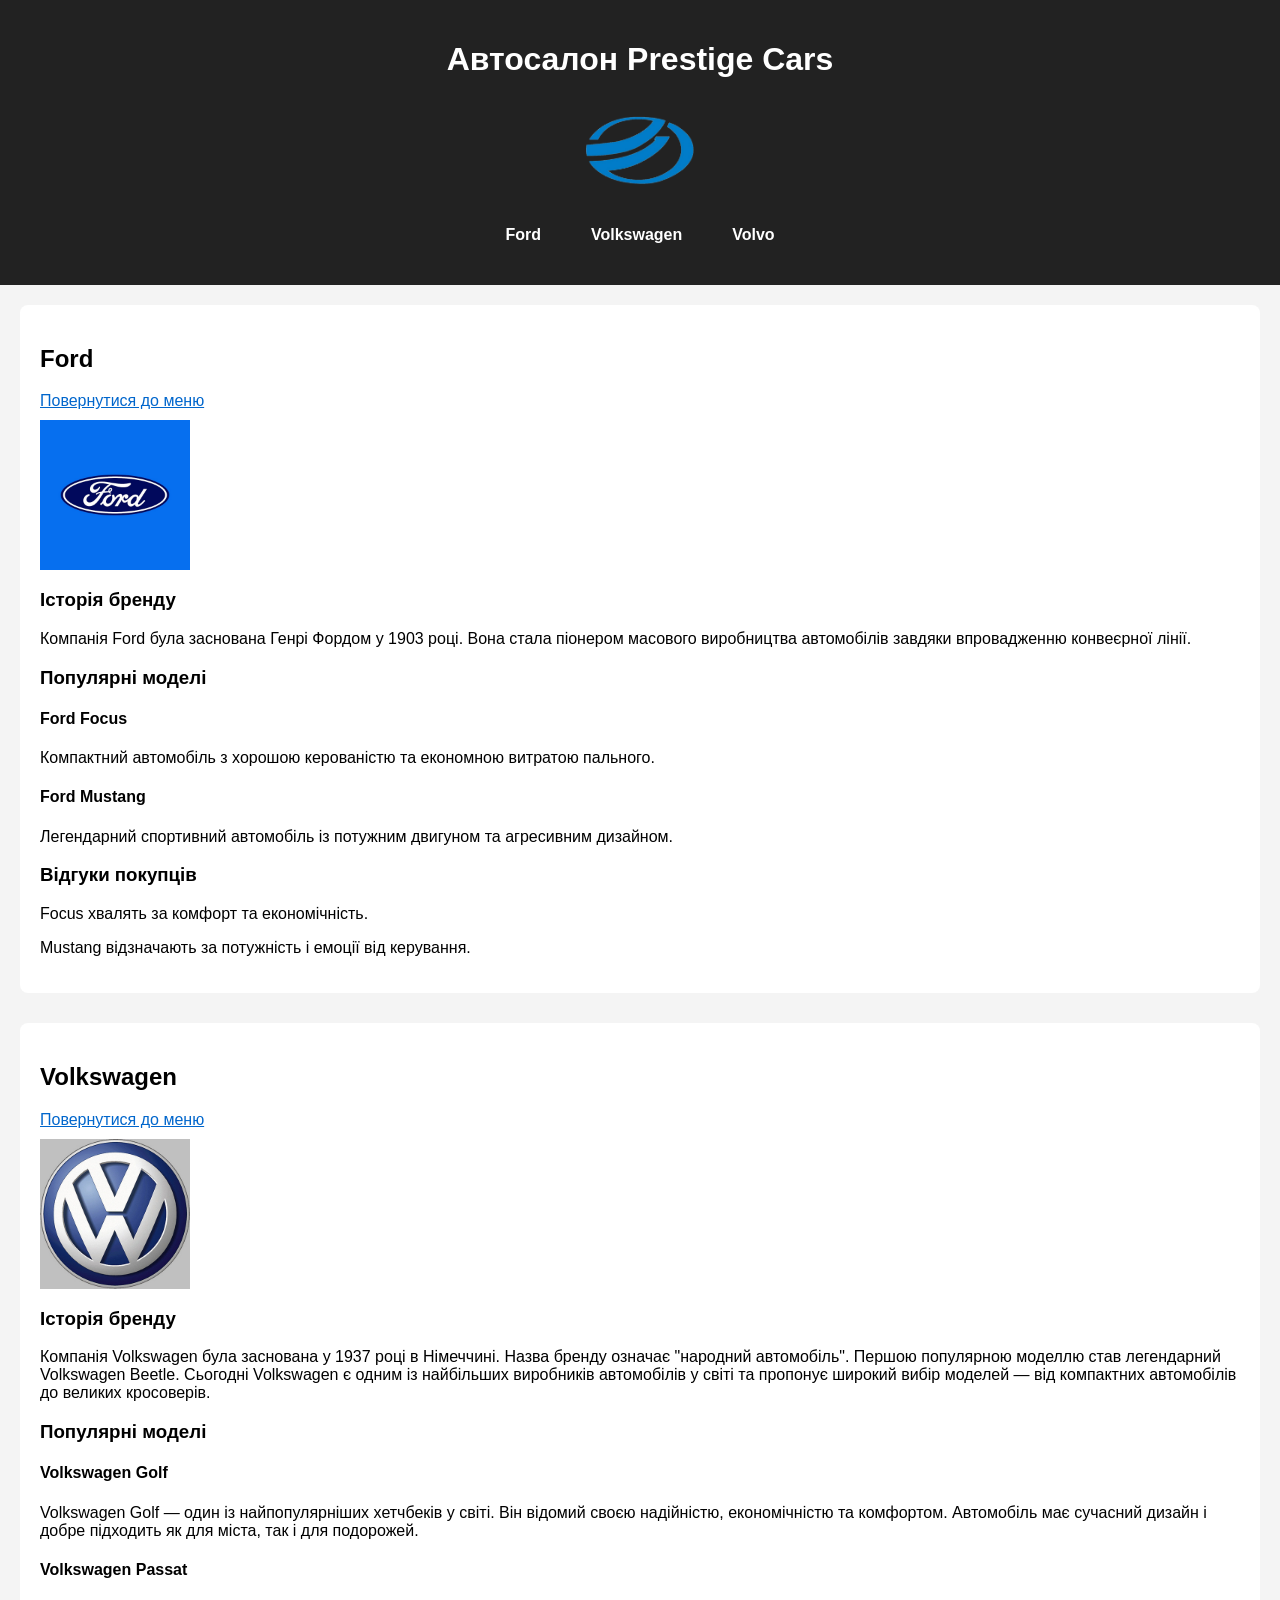
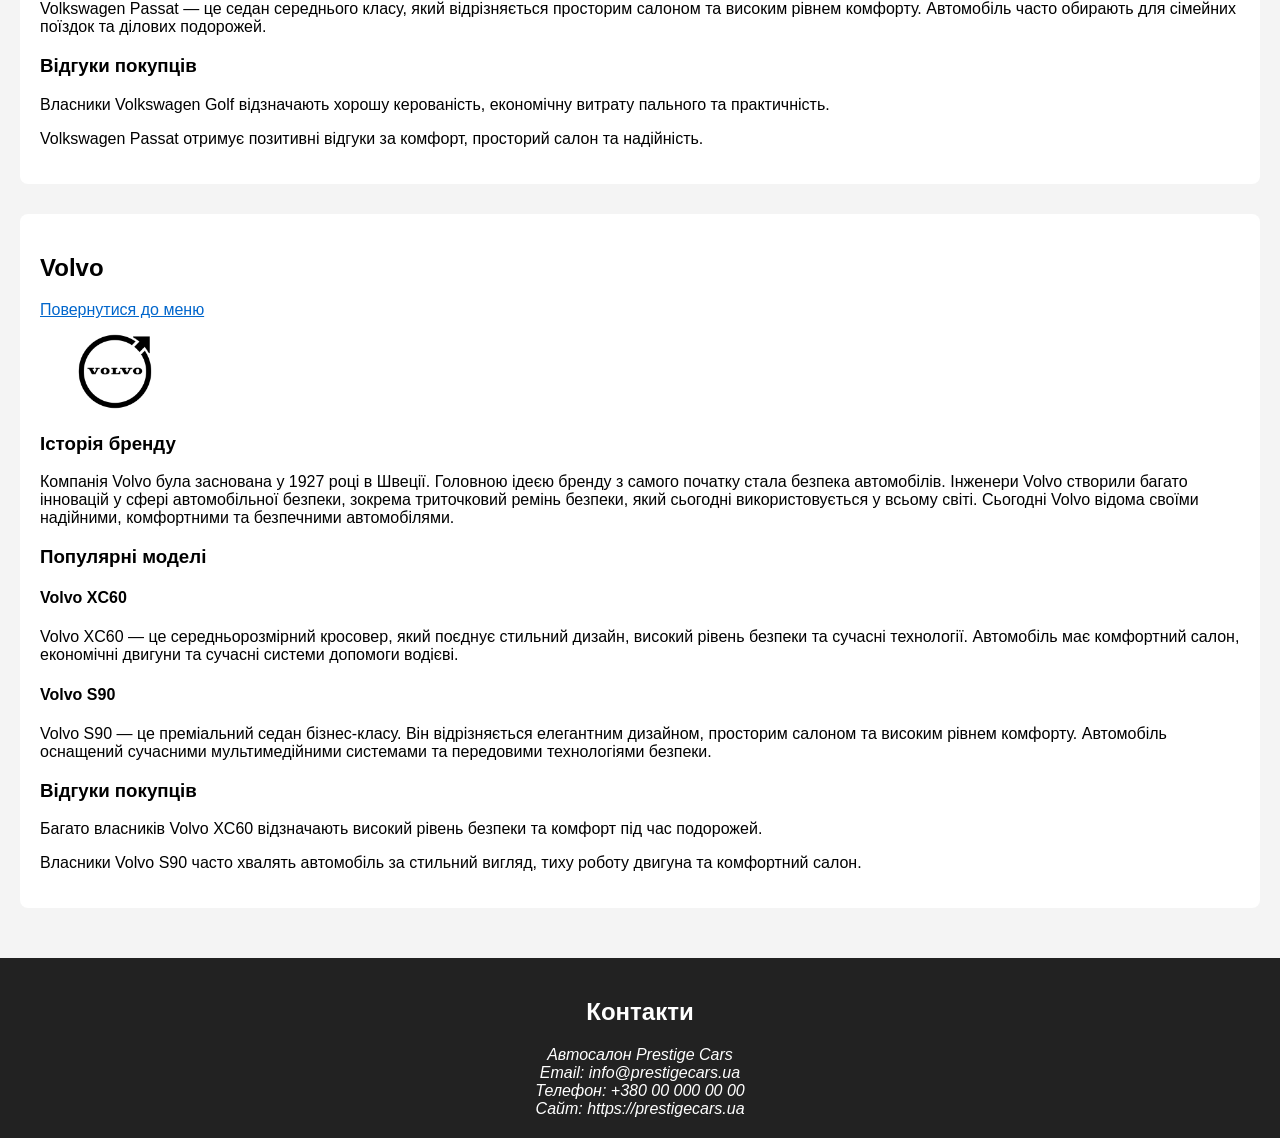
==== index.html @ c6f12db7 "CarShop_v1" ====
<!DOCTYPE html>
<html lang="uk">
<head>
    <meta charset="UTF-8">
    <link rel="stylesheet" href="assets/css/style.css">
    <title>Автосалон Prestige Cars</title>
</head>
<body>

<header id="top">
    <h1>Автосалон Prestige Cars</h1>

    <img src="assets/images/ZAZ_Logo.png" 
         alt="Логотип автосалону" width="120">

    <nav>
        <ul>
            <li><a href="#ford">Ford</a></li>
            <li><a href="#volks">Volkswagen</a></li>
            <li><a href="#volvo">Volvo</a></li>
        </ul>
    </nav>
</header>

<main>

    <article id="ford">
        <h2>Ford</h2>
        <a href="#top">Повернутися до меню</a>

        <img src="assets/images/Ford.jpg" 
             alt="Логотип Ford" width="150">

        <section>
            <h3>Історія бренду</h3>
            <p>Компанія Ford була заснована Генрі Фордом у 1903 році. Вона стала піонером масового виробництва автомобілів завдяки впровадженню конвеєрної лінії.</p>
        </section>

        <section>
            <h3>Популярні моделі</h3>
            <h4>Ford Focus</h4>
            <p>Компактний автомобіль з хорошою керованістю та економною витратою пального.</p>

            <h4>Ford Mustang</h4>
            <p>Легендарний спортивний автомобіль із потужним двигуном та агресивним дизайном.</p>
        </section>

        <section>
            <h3>Відгуки покупців</h3>
            <p>Focus хвалять за комфорт та економічність.</p>
            <p>Mustang відзначають за потужність і емоції від керування.</p>
        </section>
    </article>

    <article id="volks">
        <h2>Volkswagen</h2>
        <a href="#top">Повернутися до меню</a>

        <img src="assets/images/Volkswagen.jpg" 
             alt="Логотип Фольцваген" width="150">

        <section>
            <h3>Історія бренду</h3>
            <p>Компанія Volkswagen була заснована у 1937 році в Німеччині. Назва бренду означає "народний автомобіль". Першою популярною моделлю став легендарний Volkswagen Beetle. Сьогодні Volkswagen є одним із найбільших виробників автомобілів у світі та пропонує широкий вибір моделей — від компактних автомобілів до великих кросоверів.</p>
        </section>

        <section>
            <h3>Популярні моделі</h3>
            <h4>Volkswagen Golf</h4>
            <p>Volkswagen Golf — один із найпопулярніших хетчбеків у світі. Він відомий своєю надійністю, економічністю та комфортом. Автомобіль має сучасний дизайн і добре підходить як для міста, так і для подорожей.</p>

            <h4>Volkswagen Passat</h4>
            <p>Volkswagen Passat — це седан середнього класу, який відрізняється просторим салоном та високим рівнем комфорту. Автомобіль часто обирають для сімейних поїздок та ділових подорожей.</p>
        </section>

        <section>
            <h3>Відгуки покупців</h3>
            <p>Власники Volkswagen Golf відзначають хорошу керованість, економічну витрату пального та практичність.</p>
            <p>Volkswagen Passat отримує позитивні відгуки за комфорт, просторий салон та надійність.</p>
        </section>
    </article>

    <article id="volvo">
        <h2>Volvo</h2>
        <a href="#top">Повернутися до меню</a>

        <img src="assets/images/Volvo.png" 
             alt="Логотип Вольво" width="150">

        <section>
            <h3>Історія бренду</h3>
            <p>Компанія Volvo була заснована у 1927 році в Швеції. Головною ідеєю бренду з самого початку стала безпека автомобілів. Інженери Volvo створили багато інновацій у сфері автомобільної безпеки, зокрема триточковий ремінь безпеки, який сьогодні використовується у всьому світі. Сьогодні Volvo відома своїми надійними, комфортними та безпечними автомобілями.</p>
        </section>

        <section>
            <h3>Популярні моделі</h3>
            <h4>Volvo XC60</h4>
            <p>Volvo XC60 — це середньорозмірний кросовер, який поєднує стильний дизайн, високий рівень безпеки та сучасні технології. Автомобіль має комфортний салон, економічні двигуни та сучасні системи допомоги водієві.</p>

            <h4>Volvo S90</h4>
            <p>Volvo S90 — це преміальний седан бізнес-класу. Він відрізняється елегантним дизайном, просторим салоном та високим рівнем комфорту. Автомобіль оснащений сучасними мультимедійними системами та передовими технологіями безпеки.</p>
        </section>

        <section>
            <h3>Відгуки покупців</h3>
            <p>Багато власників Volvo XC60 відзначають високий рівень безпеки та комфорт під час подорожей.</p>
            <p>Власники Volvo S90 часто хвалять автомобіль за стильний вигляд, тиху роботу двигуна та комфортний салон.</p>
        </section>
    </article>

</main>

<footer>
    <h2>Контакти</h2>
    <address>
        Автосалон Prestige Cars<br>
        Email: info@prestigecars.ua<br>
        Телефон: +380 00 000 00 00<br>
        Сайт: https://prestigecars.ua
    </address>
</footer>

</body>
</html>
---- assets/css/style.css ----
body{
    font-family: Arial, sans-serif;
    margin: 0;
    background-color: #f4f4f4;
}

header{
    background-color: #222;
    color: white;
    text-align: center;
    padding: 20px;
}

header img{
    margin: 10px 0;
}

nav ul{
    list-style: none;
    padding: 0;
}

nav li{
    margin: 5px 0;
}

nav a{
    color: white;
    text-decoration: none;
    font-weight: bold;
}

nav a:hover{
    text-decoration: underline;
}

ul{
    display: flex;
    justify-content: center;
    gap: 50px;
}

main{
    padding: 20px;
}

article{
    background: white;
    padding: 20px;
    margin-bottom: 30px;
    border-radius: 8px;
}

article img{
    display: block;
    margin-bottom: 15px;
}

section{
    margin-bottom: 15px;
}

article a{
    display: inline-block;
    margin-bottom: 10px;
    color: #0066cc;
}

footer{
    background-color: #222;
    color: white;
    text-align: center;
    padding: 20px;
}
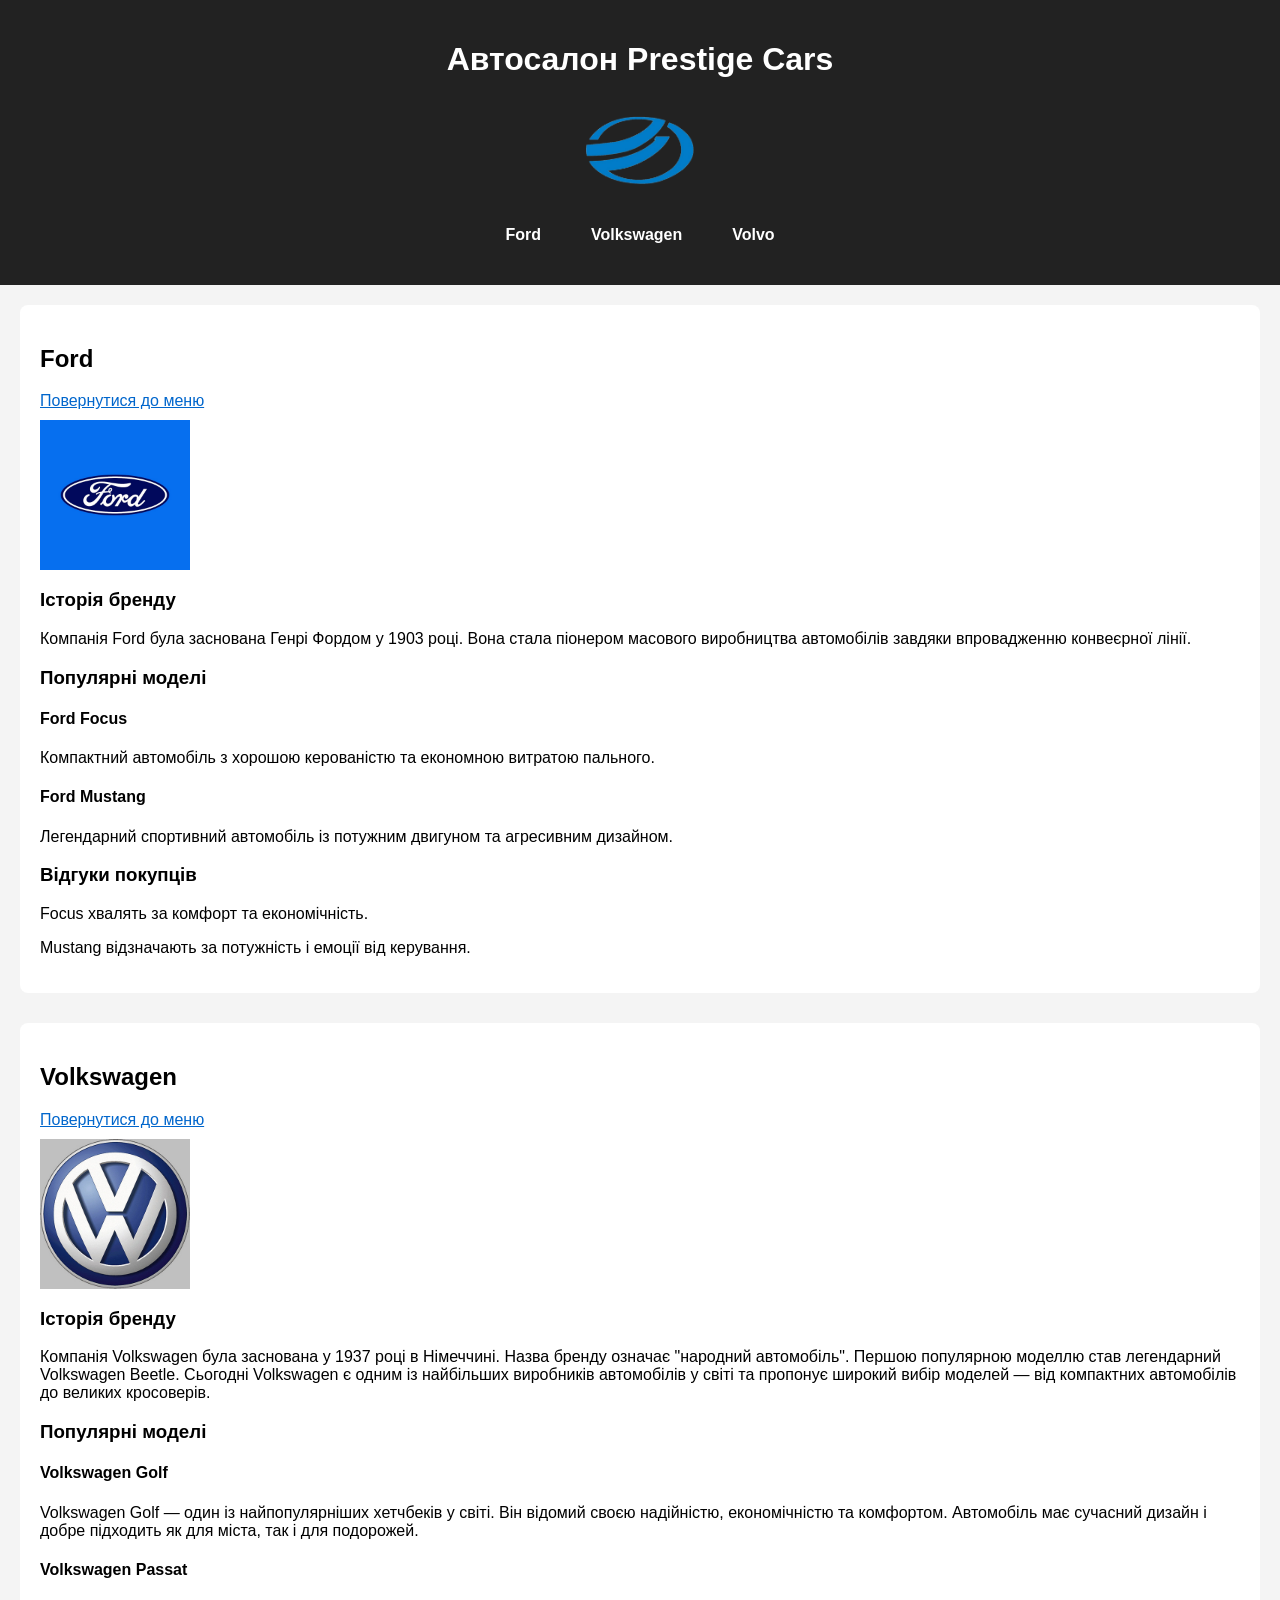
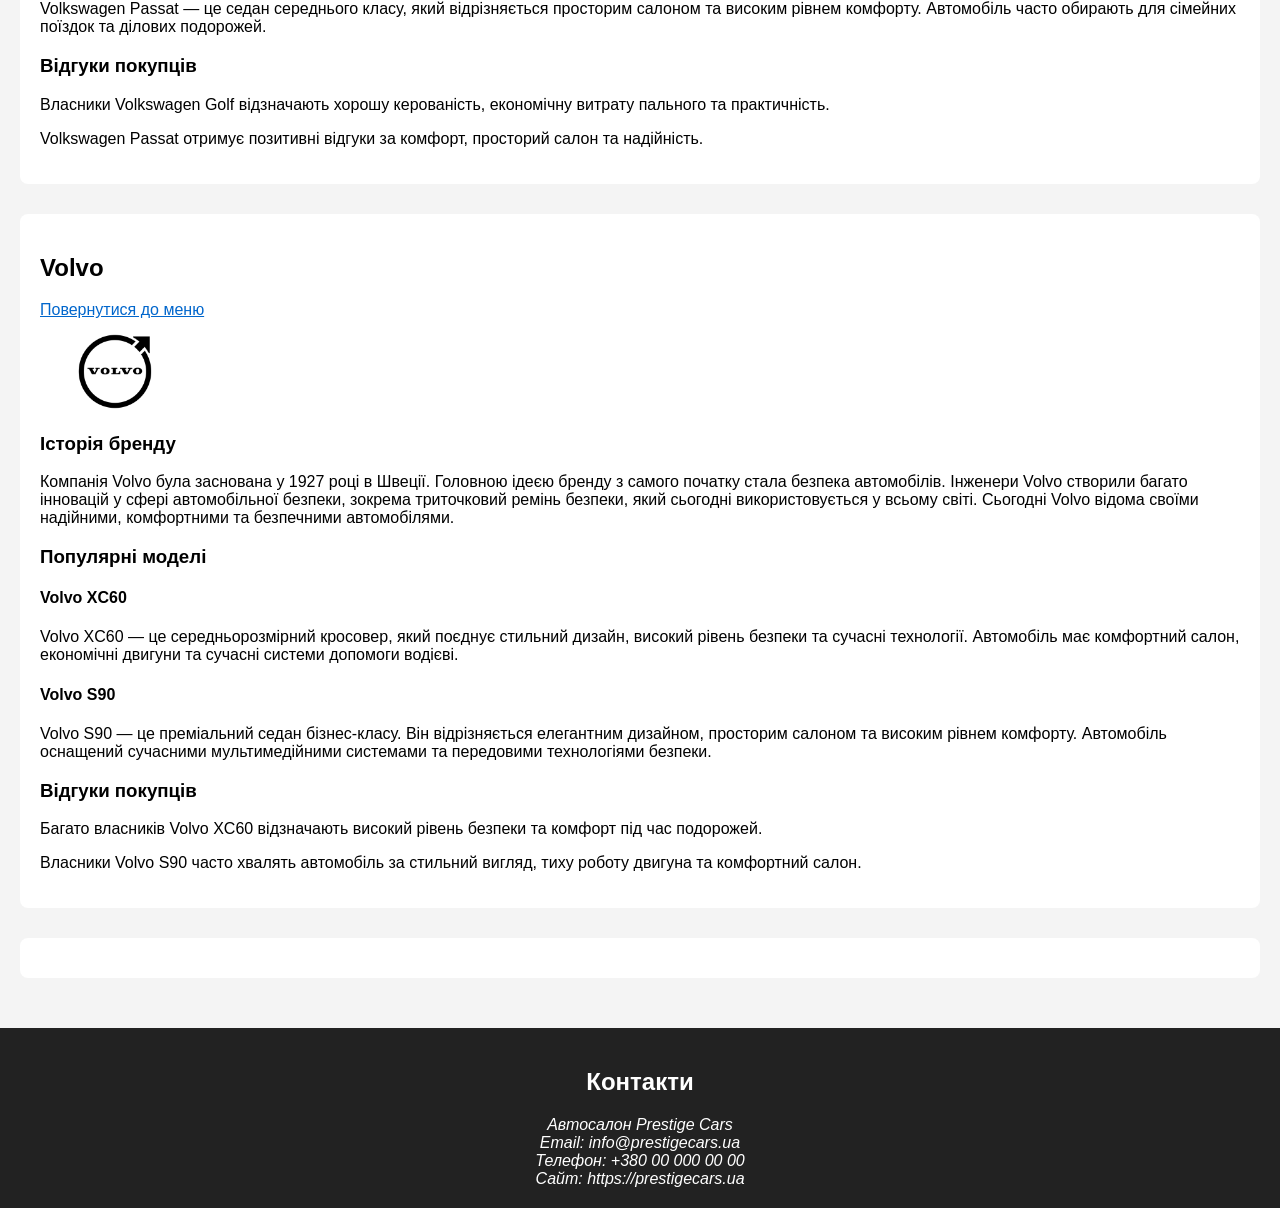
==== commit 551fe08e: "Improve_begin" ====
--- a/index.html
+++ b/index.html
@@ -29,7 +29,7 @@
         <a href="#top">Повернутися до меню</a>
 
         <img src="assets/images/Ford.jpg" 
-             alt="Логотип Ford" width="150">
+             alt="Ford_logo" width="150">
 
         <section>
             <h3>Історія бренду</h3>
@@ -57,7 +57,7 @@
         <a href="#top">Повернутися до меню</a>
 
         <img src="assets/images/Volkswagen.jpg" 
-             alt="Логотип Фольцваген" width="150">
+             alt="Volkswagen_logo" width="150">
 
         <section>
             <h3>Історія бренду</h3>
@@ -85,7 +85,7 @@
         <a href="#top">Повернутися до меню</a>
 
         <img src="assets/images/Volvo.png" 
-             alt="Логотип Вольво" width="150">
+             alt="Volvo_logo" width="150">
 
         <section>
             <h3>Історія бренду</h3>
@@ -108,6 +108,12 @@
         </section>
     </article>
 
+    <article>
+        <table>
+            
+        </table>
+    </article>
+
 </main>
 
 <footer>
--- a/assets/css/style.css
+++ b/assets/css/style.css
@@ -1,3 +1,7 @@
+* {
+    box-sizing: border-box;
+}
+
 body{
     font-family: Arial, sans-serif;
     margin: 0;
@@ -18,6 +22,9 @@
 nav ul{
     list-style: none;
     padding: 0;
+    display: flex;
+    justify-content: center;
+    gap: 50px;
 }
 
 nav li{
@@ -32,12 +39,6 @@
 
 nav a:hover{
     text-decoration: underline;
-}
-
-ul{
-    display: flex;
-    justify-content: center;
-    gap: 50px;
 }
 
 main{
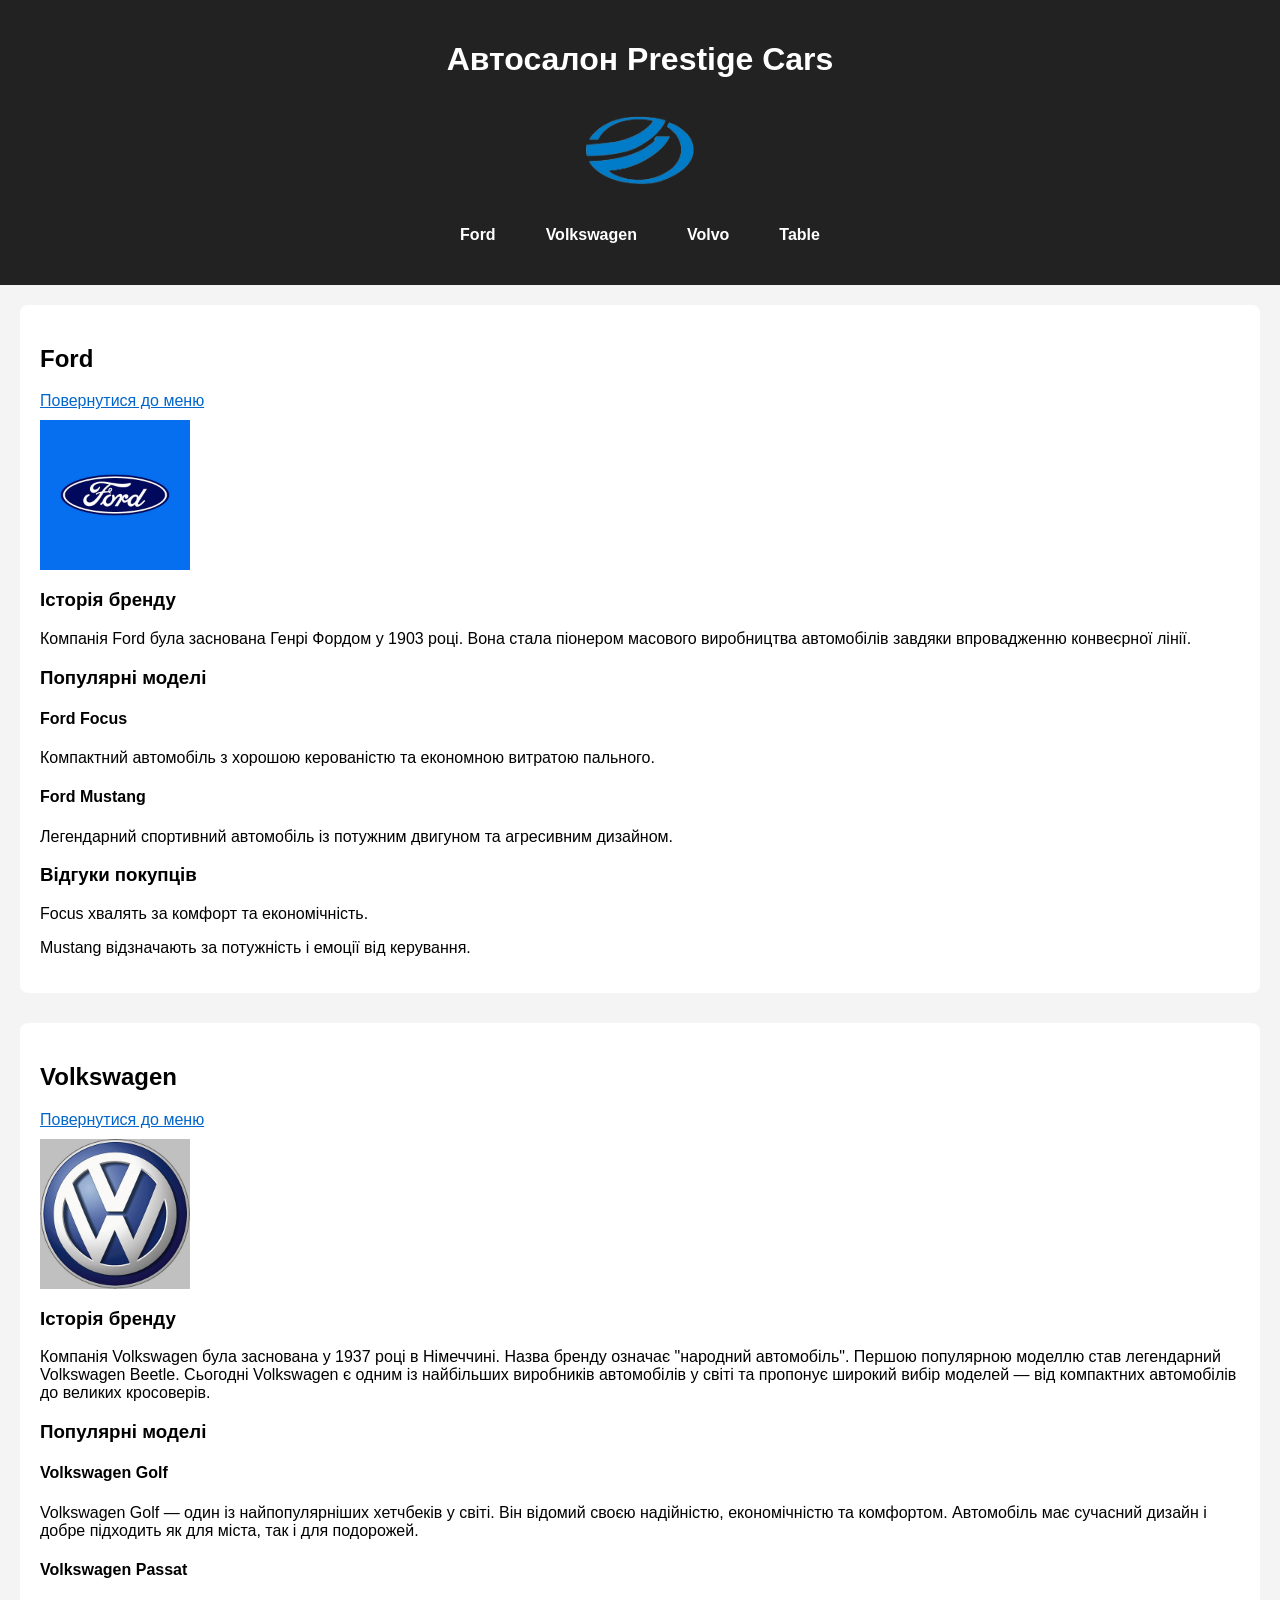
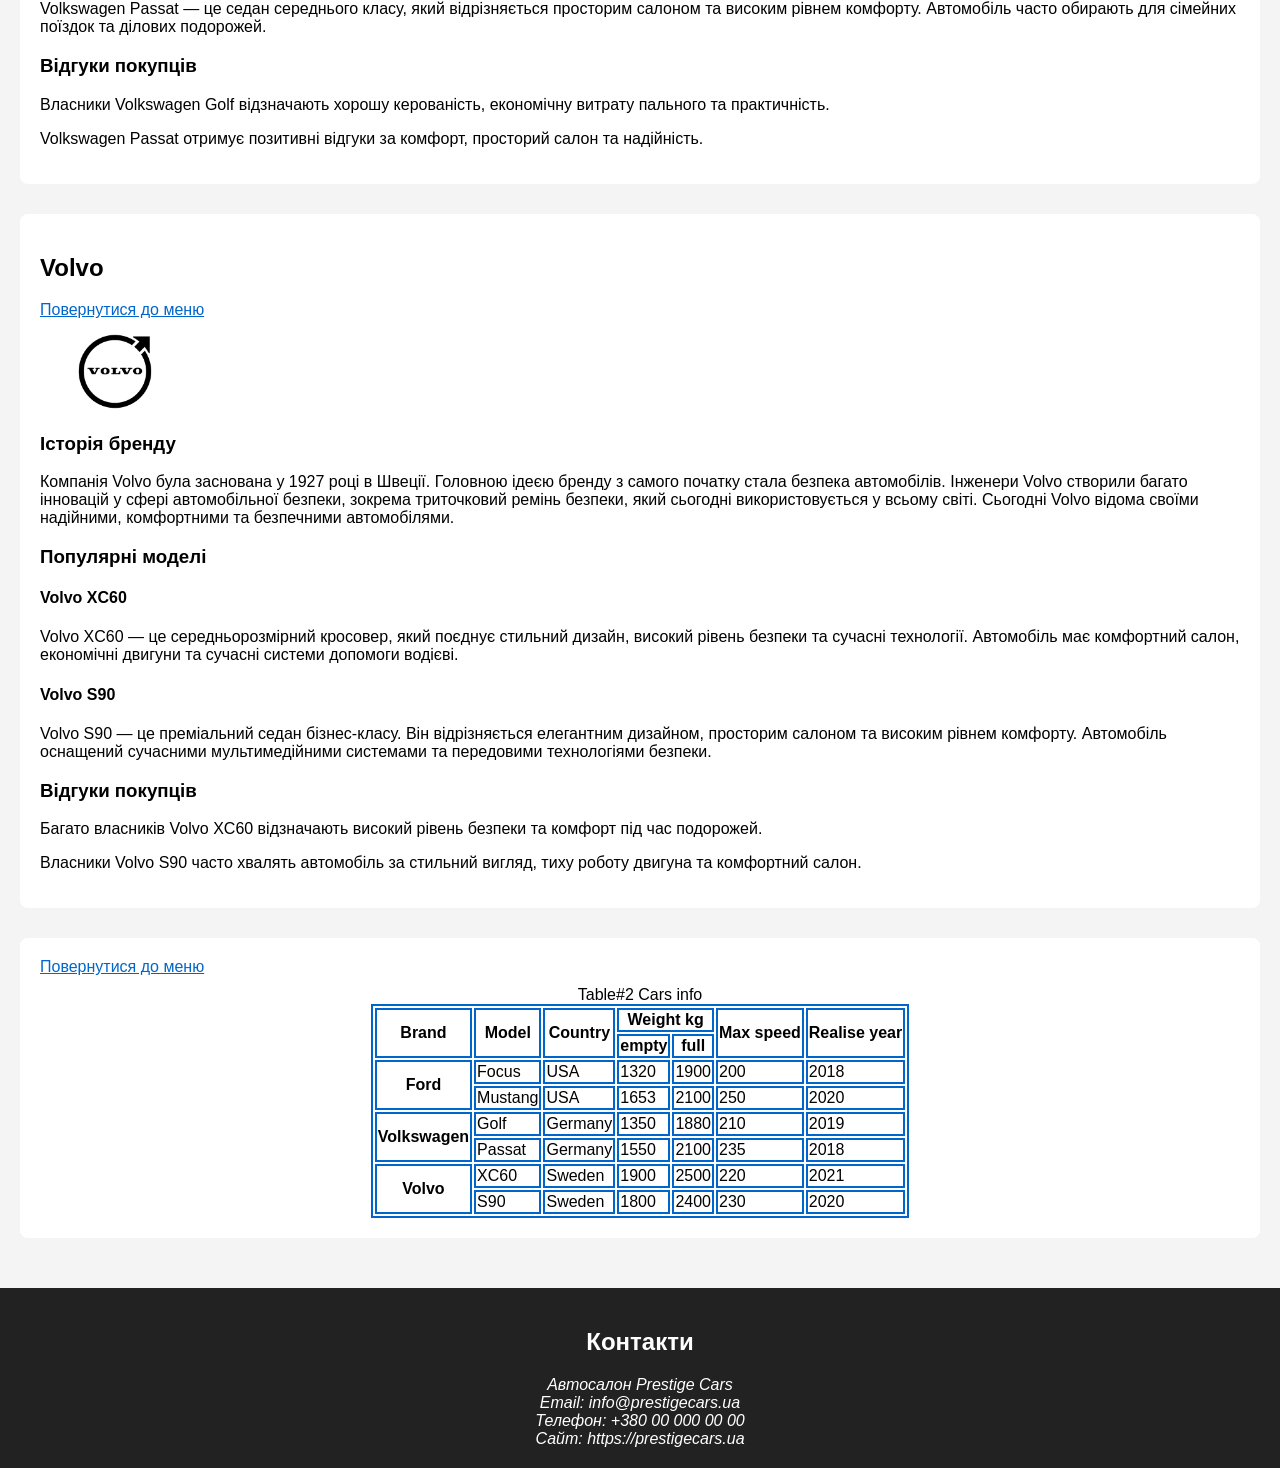
==== commit 9a128b4e: "Table created" ====
--- a/index.html
+++ b/index.html
@@ -7,7 +7,7 @@
 </head>
 <body>
 
-<header id="top">
+<header>
     <h1>Автосалон Prestige Cars</h1>
 
     <img src="assets/images/ZAZ_Logo.png" 
@@ -18,6 +18,7 @@
             <li><a href="#ford">Ford</a></li>
             <li><a href="#volks">Volkswagen</a></li>
             <li><a href="#volvo">Volvo</a></li>
+            <li><a href="#tableCh">Table</a></li>
         </ul>
     </nav>
 </header>
@@ -26,7 +27,7 @@
 
     <article id="ford">
         <h2>Ford</h2>
-        <a href="#top">Повернутися до меню</a>
+        <a href="#">Повернутися до меню</a>
 
         <img src="assets/images/Ford.jpg" 
              alt="Ford_logo" width="150">
@@ -54,7 +55,7 @@
 
     <article id="volks">
         <h2>Volkswagen</h2>
-        <a href="#top">Повернутися до меню</a>
+        <a href="#">Повернутися до меню</a>
 
         <img src="assets/images/Volkswagen.jpg" 
              alt="Volkswagen_logo" width="150">
@@ -82,7 +83,7 @@
 
     <article id="volvo">
         <h2>Volvo</h2>
-        <a href="#top">Повернутися до меню</a>
+        <a href="#">Повернутися до меню</a>
 
         <img src="assets/images/Volvo.png" 
              alt="Volvo_logo" width="150">
@@ -108,9 +109,79 @@
         </section>
     </article>
 
-    <article>
+    <article id="tableCh">
+        <a href="#">Повернутися до меню</a>
         <table>
-            
+            <caption>Table#2 Cars info</caption>
+            <thead>
+                <tr>
+                    <th rowspan="2">Brand</th>
+                    <th rowspan="2">Model</th>
+                    <th rowspan="2">Country</th>
+                    <th colspan="2">Weight kg</th>
+                    <th rowspan="2">Max speed</th>
+                    <th rowspan="2">Realise year</th>
+                </tr>
+                <tr>
+                    <th>empty</th>
+                    <th>full</th>
+                </tr>
+            </thead>
+            <tbody>
+                <tr>
+                    <th rowspan="2">Ford</th>
+                    <td>Focus</td>
+                    <td>USA</td>
+                    <td>1320</td>
+                    <td>1900</td>
+                    <td>200</td>
+                    <td>2018</td>
+                </tr>
+                <tr>
+                    <td>Mustang</td>
+                    <td>USA</td>
+                    <td>1653</td>
+                    <td>2100</td>
+                    <td>250</td>
+                    <td>2020</td>
+                </tr>
+
+                <tr>
+                    <th rowspan="2">Volkswagen</th>
+                    <td>Golf</td>
+                    <td>Germany</td>
+                    <td>1350</td>
+                    <td>1880</td>
+                    <td>210</td>
+                    <td>2019</td>
+                </tr>
+                <tr>
+                    <td>Passat</td>
+                    <td>Germany</td>
+                    <td>1550</td>
+                    <td>2100</td>
+                    <td>235</td>
+                    <td>2018</td>
+                </tr>
+
+                <tr>
+                    <th rowspan="2">Volvo</th>
+                    <td>XC60</td>
+                    <td>Sweden</td>
+                    <td>1900</td>
+                    <td>2500</td>
+                    <td>220</td>
+                    <td>2021</td>
+                </tr>
+                <tr>
+                    <td>S90</td>
+                    <td>Sweden</td>
+                    <td>1800</td>
+                    <td>2400</td>
+                    <td>230</td>
+                    <td>2020</td>
+                </tr>
+            </tbody>
         </table>
     </article>
 
--- a/assets/css/style.css
+++ b/assets/css/style.css
@@ -67,6 +67,14 @@
     color: #0066cc;
 }
 
+table{
+    margin: 0 auto;
+}
+
+table, th, td {
+    border: 2px solid #0066cc;
+}
+
 footer{
     background-color: #222;
     color: white;
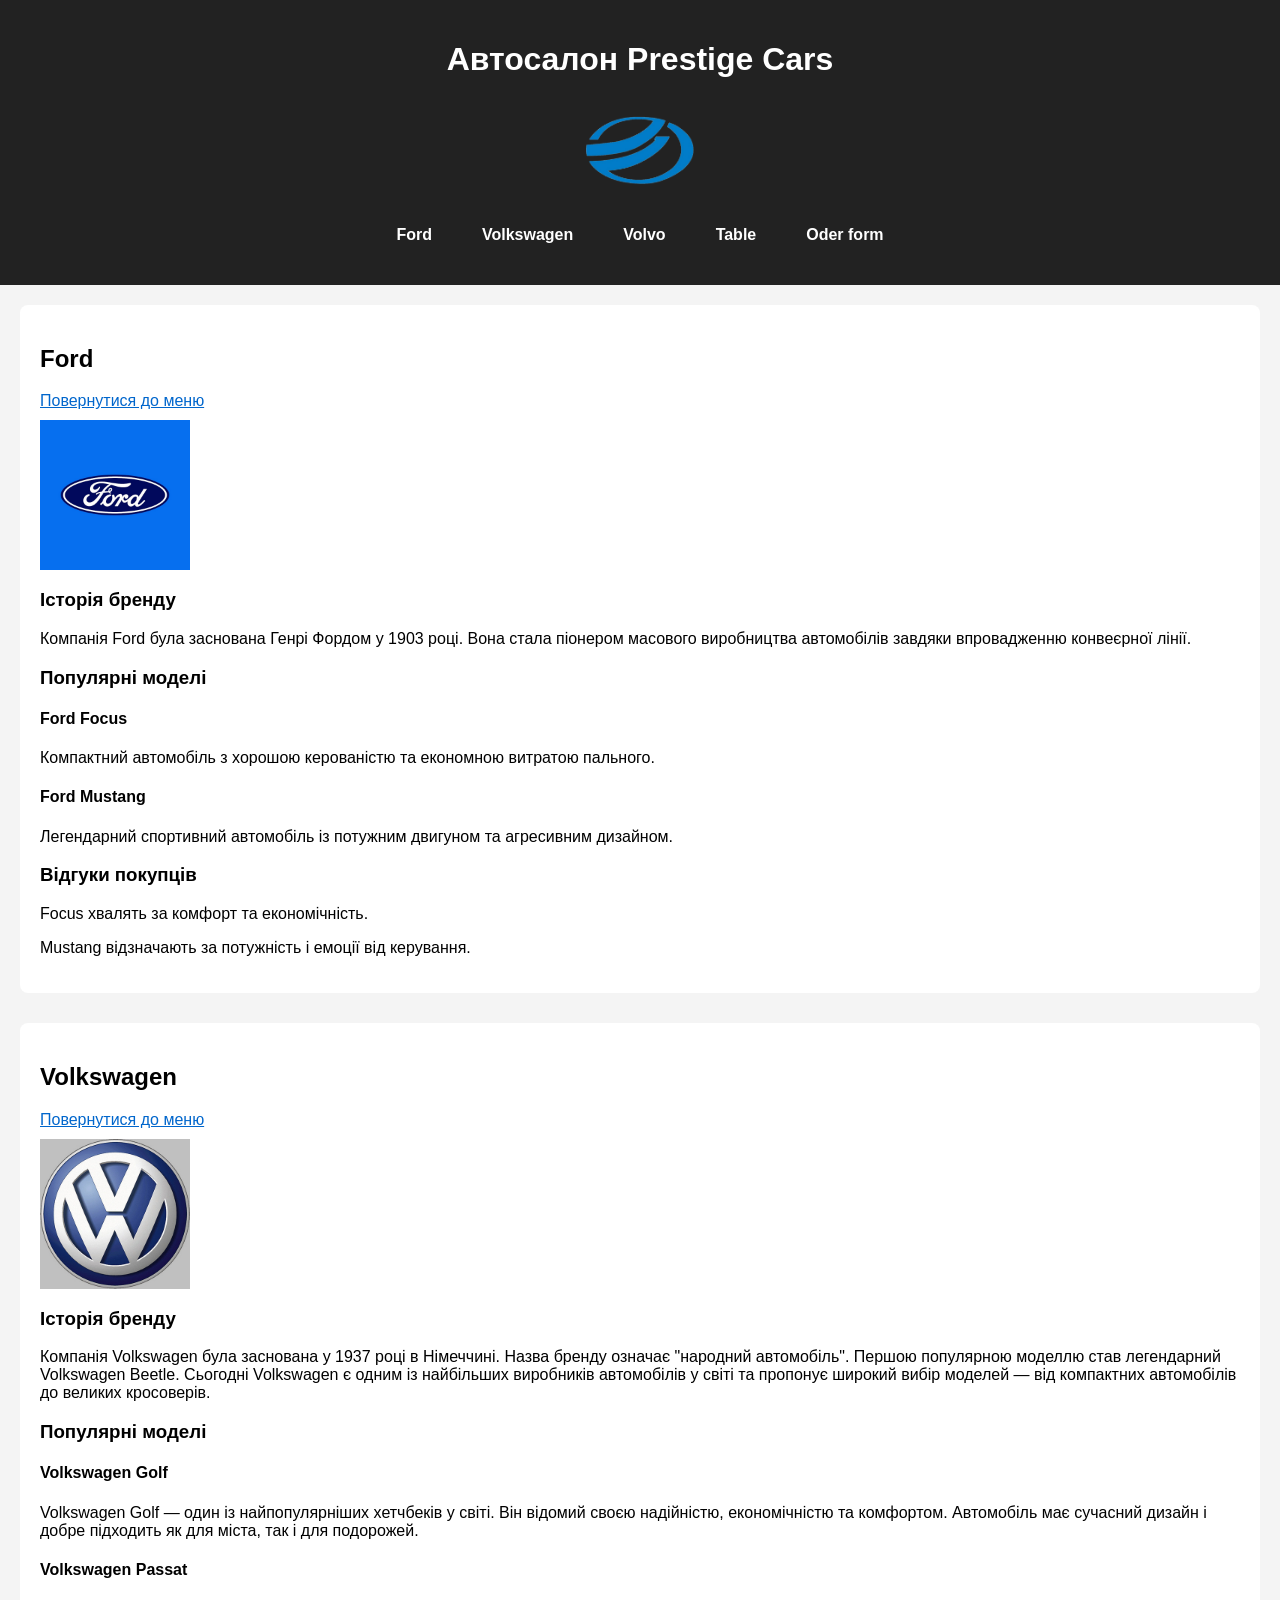
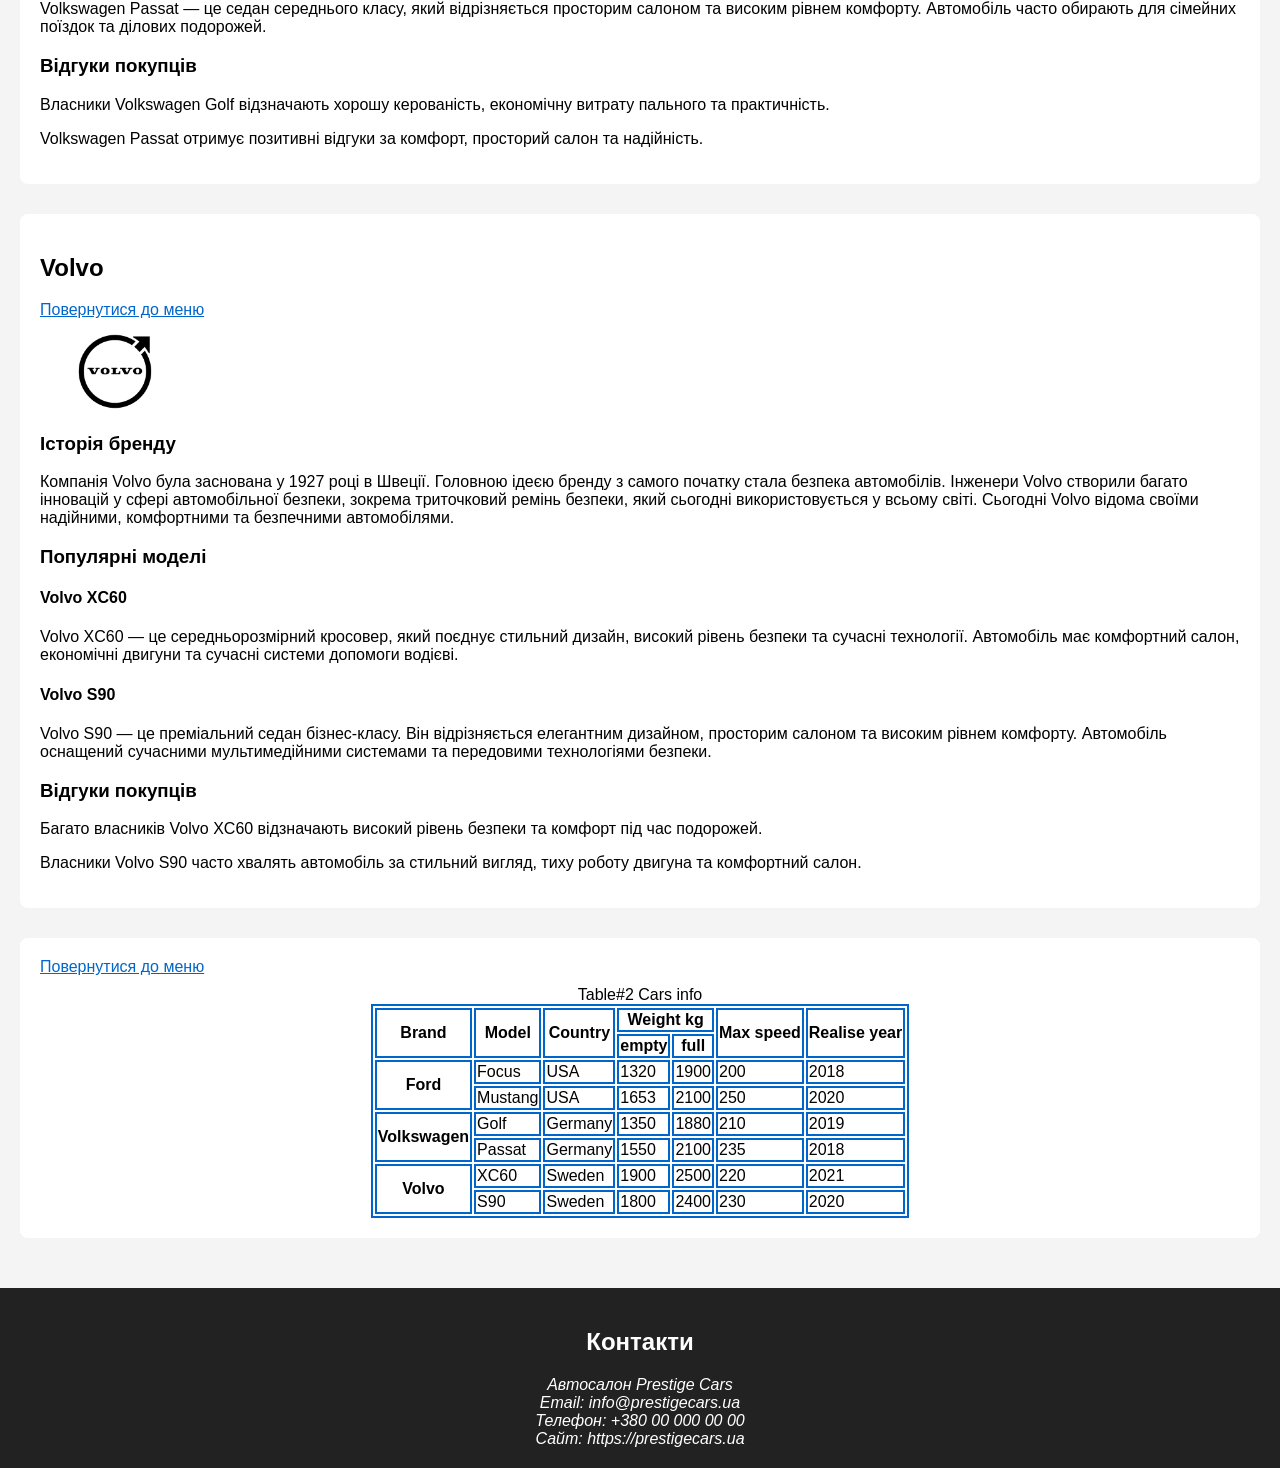
==== commit f0ede943: "Permutation" ====
--- a/index.html
+++ b/index.html
@@ -19,6 +19,7 @@
             <li><a href="#volks">Volkswagen</a></li>
             <li><a href="#volvo">Volvo</a></li>
             <li><a href="#tableCh">Table</a></li>
+            <li><a href="assets/html/form.html">Oder form</a></li>
         </ul>
     </nav>
 </header>
